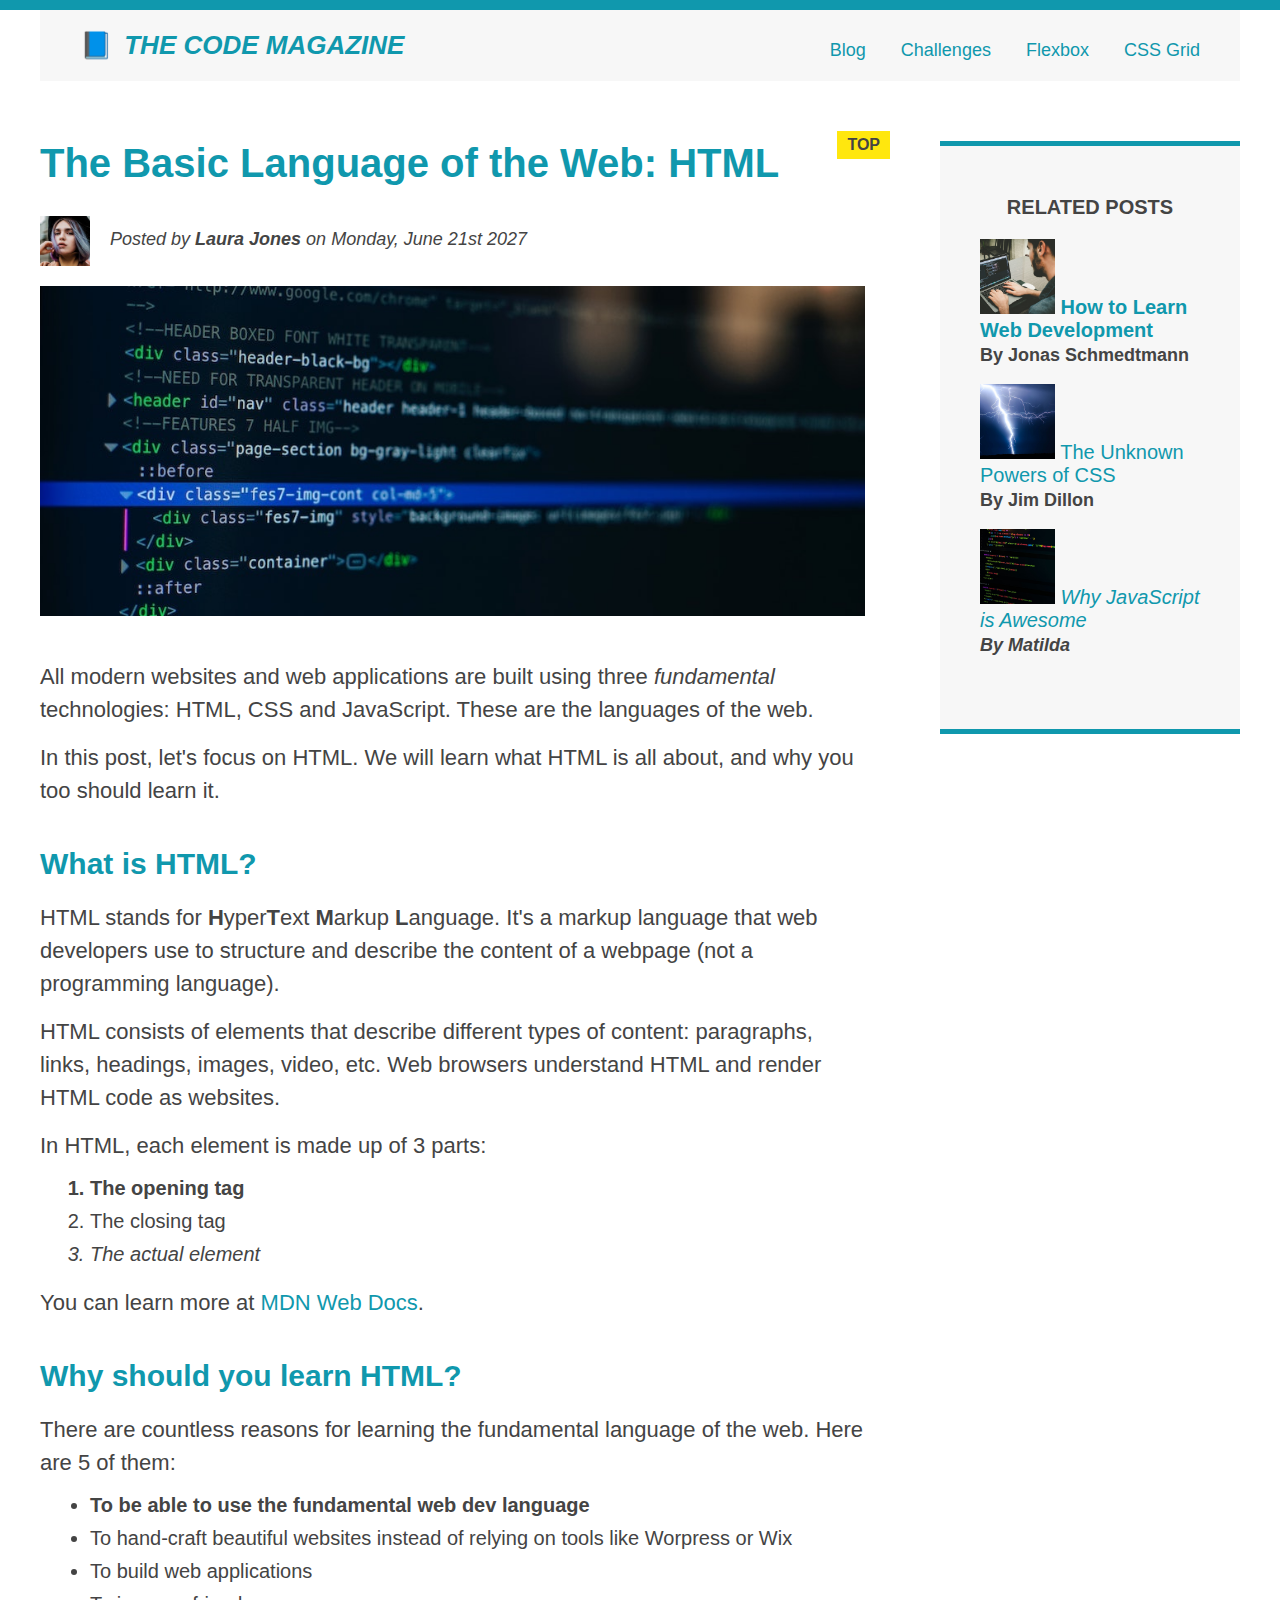
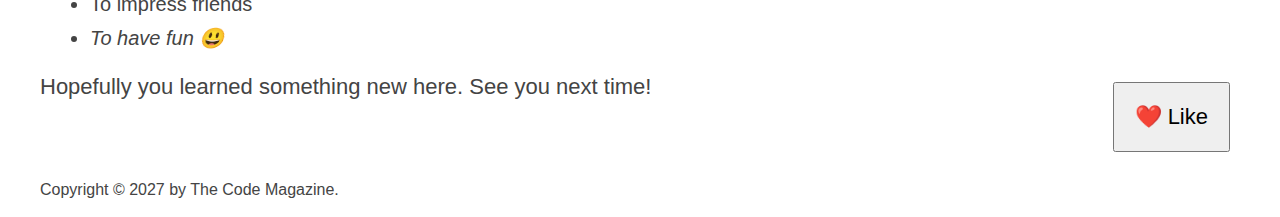
==== 04-CSS-LAYOUT/index.html @ 8828c122 "css layout layout" ====
<!DOCTYPE html>
<html lang="en">
  <head>
    <meta charset="UTF-8" />
    <link href="style.css" rel="stylesheet" />

    <title>The Basic Language of the Web: HTML</title>
  </head>

  <body>
    <!--
    <h1>The Basic Language of the Web: HTML</h1>
    <h2>The Basic Language of the Web: HTML</h2>
    <h3>The Basic Language of the Web: HTML</h3>
    <h4>The Basic Language of the Web: HTML</h4>
    <h5>The Basic Language of the Web: HTML</h5>
    <h6>The Basic Language of the Web: HTML</h6>
    -->

    <div class="container">
      <header class="main-header clearfix">
        <h1>📘 The Code Magazine</h1>

        <nav>
          <!-- <strong>This is the navigation</strong> -->
          <a href="blog.html">Blog</a>
          <a href="#">Challenges</a>
          <a href="#">Flexbox</a>
          <a href="#">CSS Grid</a>
        </nav>
        <!-- <div class="clear"></div> -->
      </header>

      <article>
        <header class="post-header">
          <h2>The Basic Language of the Web: HTML</h2>

          <img
            src="img/laura-jones.jpg"
            alt="Headshot of Laura Jones"
            height="50"
            width="50"
            class="image-author"
          />

          <p id="author" class="author">
            Posted by <strong>Laura Jones</strong> on Monday, June 21st 2027
          </p>

          <img
            src="img/post-img.jpg"
            alt="HTML code on a screen"
            width="500"
            height="200"
            class="post-img"
          />
          <button>❤️ Like</button>
        </header>

        <p>
          All modern websites and web applications are built using three
          <em>fundamental</em>
          technologies: HTML, CSS and JavaScript. These are the languages of the
          web.
        </p>

        <p>
          In this post, let's focus on HTML. We will learn what HTML is all
          about, and why you too should learn it.
        </p>

        <h3>What is HTML?</h3>
        <p>
          HTML stands for <strong>H</strong>yper<strong>T</strong>ext
          <strong>M</strong>arkup <strong>L</strong>anguage. It's a markup
          language that web developers use to structure and describe the content
          of a webpage (not a programming language).
        </p>
        <p>
          HTML consists of elements that describe different types of content:
          paragraphs, links, headings, images, video, etc. Web browsers
          understand HTML and render HTML code as websites.
        </p>
        <p>In HTML, each element is made up of 3 parts:</p>

        <ol>
          <li class="first-li">The opening tag</li>
          <li>The closing tag</li>
          <li>The actual element</li>
        </ol>

        <p>
          You can learn more at
          <a
            href="https://developer.mozilla.org/en-US/docs/Web/HTML"
            target="_blank"
            >MDN Web Docs</a
          >.
        </p>

        <h3>Why should you learn HTML?</h3>

        <p>
          There are countless reasons for learning the fundamental language of
          the web. Here are 5 of them:
        </p>

        <ul>
          <li class="first-li">
            To be able to use the fundamental web dev language
          </li>
          <li>
            To hand-craft beautiful websites instead of relying on tools like
            Worpress or Wix
          </li>
          <li>To build web applications</li>
          <li>To impress friends</li>
          <li>To have fun 😃</li>
        </ul>

        <p>Hopefully you learned something new here. See you next time!</p>
      </article>

      <aside>
        <h4>Related posts</h4>

        <ul class="related">
          <li>
            <img
              src="img/related-1.jpg"
              alt="Person programming"
              width="75"
              height="75"
            />
            <a href="#">How to Learn Web Development</a>
            <p class="related-author">By Jonas Schmedtmann</p>
          </li>
          <li>
            <img
              src="img/related-2.jpg"
              alt="Lightning"
              width="75"
              height="75"
            />
            <a href="#">The Unknown Powers of CSS</a>
            <p class="related-author">By Jim Dillon</p>
          </li>
          <li>
            <img
              src="img/related-3.jpg"
              alt="JavaScript code on a screen"
              width="75"
              height="75"
            />
            <a href="#">Why JavaScript is Awesome</a>
            <p class="related-author">By Matilda</p>
          </li>
        </ul>
      </aside>

      <footer>
        <p id="copyright" class="copyright text">
          Copyright &copy; 2027 by The Code Magazine.
        </p>
      </footer>
    </div>
  </body>
</html>
---- 04-CSS-LAYOUT/style.css ----
* {
  /* border-top: 10px solid #1098ad; */
  margin: 0;
  padding: 0;
  box-sizing: border-box;
}

/* PAGE SECTIONS */
body {
  color: #444;
  font-family: sans-serif;

  border-top: 10px solid #1098ad;
  position: relative;
}

.container {
  width: 1200px;
  /* margin-left: auto;
  margin-right: auto; */
  margin: 0 auto;
}

.main-header {
  background-color: #f7f7f7;

  /* padding: 20px;
  padding-left: 40px;
  padding-right: 40px; */
  padding: 20px 40px;
  margin-bottom: 60px;
  /* height: 80px; */
}

nav {
  font-size: 18px;
  /* text-align: center; */
}

article {
  margin-bottom: 60px;
}

.post-header {
  margin-bottom: 40px;
  /* position: relative; */
}

aside {
  background-color: #f7f7f7;
  border-top: 5px solid #1098ad;
  border-bottom: 5px solid #1098ad;
  /* padding-top: 50px;
  padding-bottom: 50px; */
  padding: 50px 40px;
  width: 500px;
}

/* SMALLER ELEMENTS */
h1,
h2,
h3 {
  color: #1098ad;
}

h1 {
  font-size: 26px;
  text-transform: uppercase;
  font-style: italic;
}

h2 {
  font-size: 40px;
  margin-bottom: 30px;
}

h3 {
  font-size: 30px;
  margin-bottom: 20px;
  margin-top: 40px;
}

h4 {
  font-size: 20px;
  text-transform: uppercase;
  text-align: center;
  margin-bottom: 20px;
}

p {
  font-size: 22px;
  line-height: 1.5;
  margin-bottom: 15px;
}

ul,
ol {
  margin-left: 50px;
  margin-bottom: 20px;
}

li {
  font-size: 20px;
  margin-bottom: 10px;
  /* display: inline; */
}

li:last-child {
  margin-bottom: 0;
}

/* footer p {
  font-size: 16px;
} */

/* article header p {
  font-style: italic;
} */

#author {
  font-style: italic;
  font-size: 18px;
}

#copyright {
  font-size: 16px;
}

.related-author {
  font-size: 18px;
  font-weight: bold;
}

/* ul {
  list-style: none;
} */

.related {
  list-style: none;
  margin-left: 0;
}

body {
  /* background-color: orangered; */
}

/* .first-li {
  font-weight: bold;
} */

li:first-child {
  font-weight: bold;
}

li:last-child {
  font-style: italic;
}

li:nth-child(even) {
  /* color: red; */
}

/* Misconception: this won't work! */
article p:first-child {
  color: red;
}

/* Styling links */
a:link {
  color: #1098ad;
  text-decoration: none;
}

a:visited {
  /* color: #777; */
  color: #1098ad;
}

a:hover {
  color: orangered;
  font-weight: bold;
  text-decoration: underline orangered;
}

a:active {
  background-color: black;
  font-style: italic;
}
/* LVHA */

.post-img {
  width: 100%;
  height: auto;
}

nav a:link {
  /* background-color: orangered;
  margin: 20px;
  padding: 20px;

  display: block; */

  margin-right: 30px;
  margin-top: 10px;
  display: inline-block;
}

nav a:link:last-child {
  margin-right: 0;
}

button {
  font-size: 22px;
  padding: 20px;
  cursor: pointer;

  position: absolute;
  /* top: 50px;
  left: 50px; */
  bottom: 50px;
  right: 50px;
}

h1::first-letter {
  font-style: normal;
  margin-right: 5px;
}

h3 + p::first-line {
  /* color: red; */
}

h2 {
  /* background-color: orange; */
  position: relative;
}

h2::before {
  content: "TOP";
  background-color: #ffe70e;
  color: #444;
  font-size: 16px;
  font-weight: bold;
  display: inline-block;
  padding: 5px 10px;
  position: absolute;
  top: -10px;
  right: -25px;
}

/* Resolving conflicts */
/* #copyright {
  color: red;
}

.copyright {
  color: blue;
}

.text {
  color: yellow;
}

footer p {
  color: green !important;
} */

/* nav a:link,
nav p {
  font-size: 18px;
} */

.image-author {
  float: left;
  margin-bottom: 20px;
}

.author {
  float: left;
  margin-top: 10px;
  margin-left: 20px;
}

h1 {
  float: left;
}

nav {
  float: right;
}

.clear {
  clear: both;
}

.clearfix::after {
  clear: both;
  content: "";
  display: block;
}

article {
  width: 825px;
  float: left;
}
aside {
  width: 300px;
  float: right;
}

footer {
  clear: both;
}
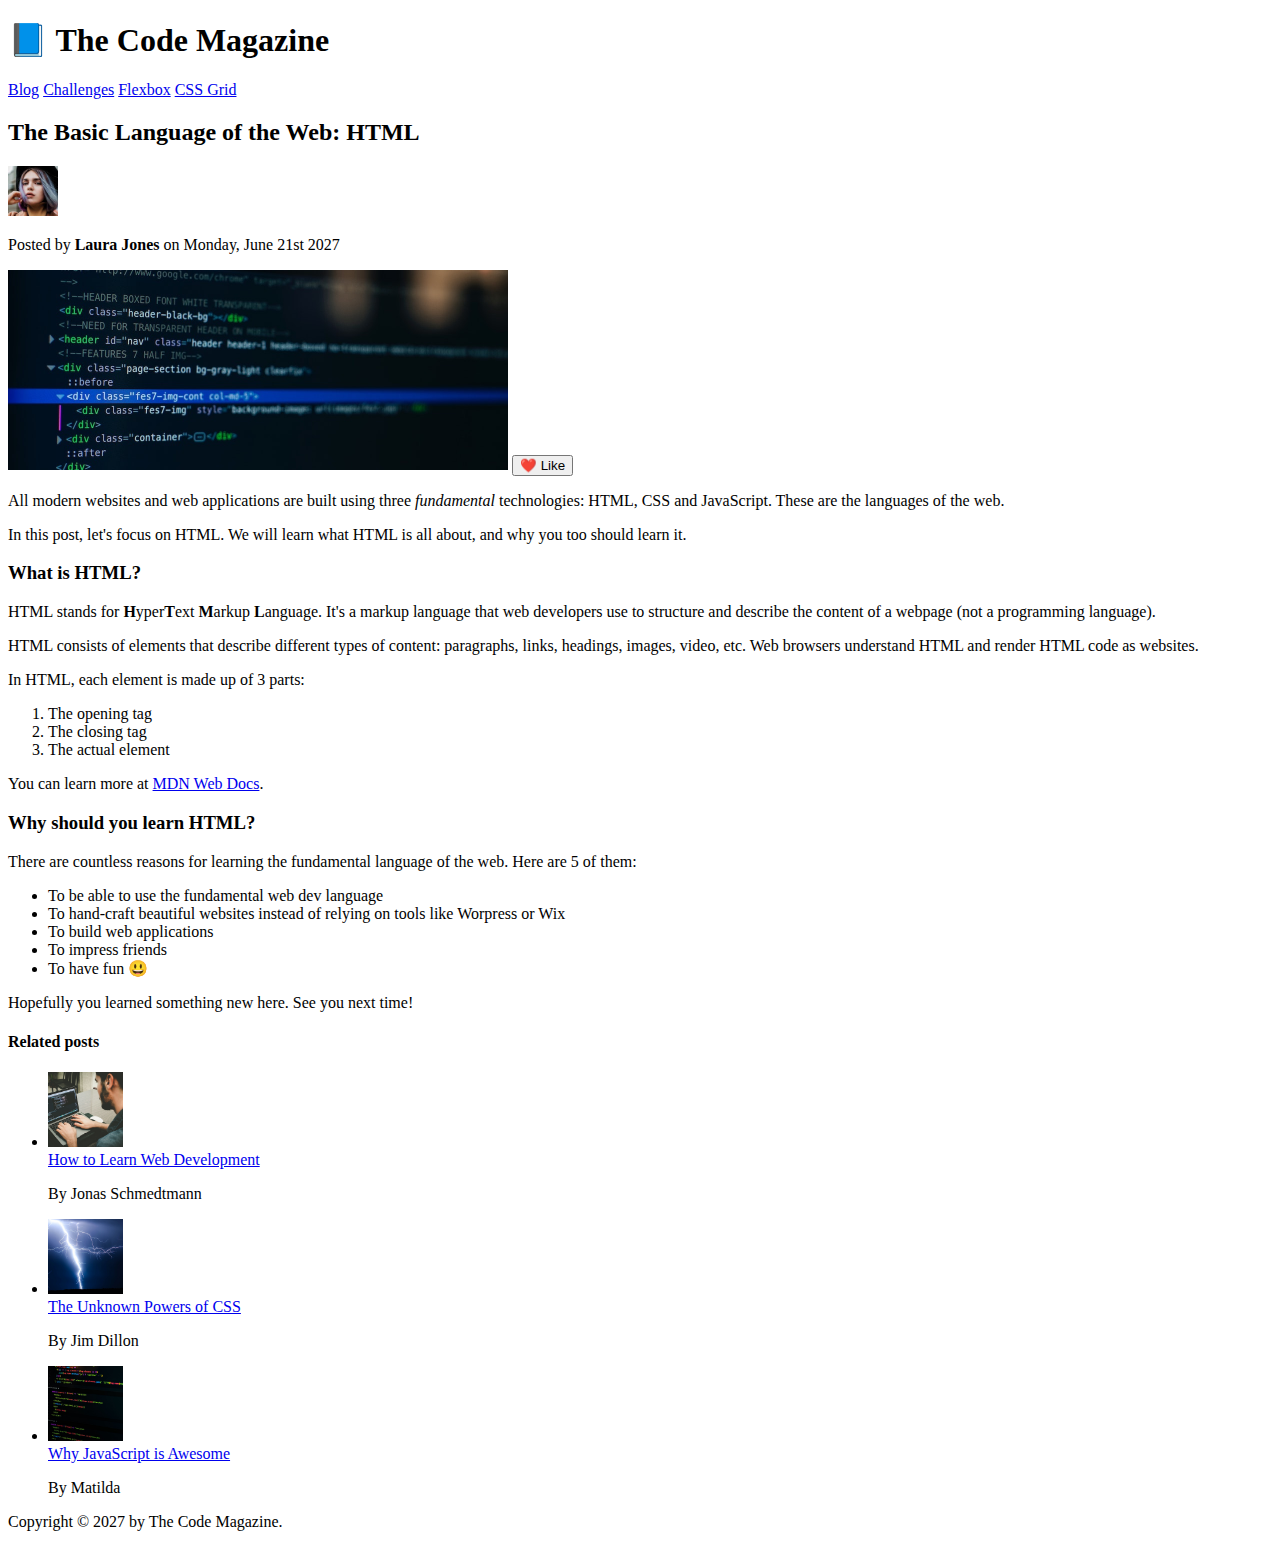
==== commit 38bf26dc: "anding flex layout" ====
--- a/04-CSS-LAYOUT/index.html
+++ b/04-CSS-LAYOUT/index.html
@@ -2,7 +2,7 @@
 <html lang="en">
   <head>
     <meta charset="UTF-8" />
-    <link href="style.css" rel="stylesheet" />
+    <link href="style-flex.css" rel="stylesheet" />
 
     <title>The Basic Language of the Web: HTML</title>
   </head>
@@ -18,7 +18,7 @@
     -->
 
     <div class="container">
-      <header class="main-header clearfix">
+      <header class="main-header">
         <h1>📘 The Code Magazine</h1>
 
         <nav>
@@ -31,132 +31,146 @@
         <!-- <div class="clear"></div> -->
       </header>
 
-      <article>
-        <header class="post-header">
-          <h2>The Basic Language of the Web: HTML</h2>
+      <div class="row">
+        <article>
+          <header class="post-header">
+            <h2>The Basic Language of the Web: HTML</h2>
 
-          <img
-            src="img/laura-jones.jpg"
-            alt="Headshot of Laura Jones"
-            height="50"
-            width="50"
-            class="image-author"
-          />
+            <div class="author-box">
+              <img
+                src="img/laura-jones.jpg"
+                alt="Headshot of Laura Jones"
+                height="50"
+                width="50"
+                class="image-author"
+              />
 
-          <p id="author" class="author">
-            Posted by <strong>Laura Jones</strong> on Monday, June 21st 2027
+              <p id="author" class="author">
+                Posted by <strong>Laura Jones</strong> on Monday, June 21st 2027
+              </p>
+            </div>
+
+            <img
+              src="img/post-img.jpg"
+              alt="HTML code on a screen"
+              width="500"
+              height="200"
+              class="post-img"
+            />
+            <button>❤️ Like</button>
+          </header>
+
+          <p>
+            All modern websites and web applications are built using three
+            <em>fundamental</em>
+            technologies: HTML, CSS and JavaScript. These are the languages of
+            the web.
           </p>
 
-          <img
-            src="img/post-img.jpg"
-            alt="HTML code on a screen"
-            width="500"
-            height="200"
-            class="post-img"
-          />
-          <button>❤️ Like</button>
-        </header>
+          <p>
+            In this post, let's focus on HTML. We will learn what HTML is all
+            about, and why you too should learn it.
+          </p>
 
-        <p>
-          All modern websites and web applications are built using three
-          <em>fundamental</em>
-          technologies: HTML, CSS and JavaScript. These are the languages of the
-          web.
-        </p>
+          <h3>What is HTML?</h3>
+          <p>
+            HTML stands for <strong>H</strong>yper<strong>T</strong>ext
+            <strong>M</strong>arkup <strong>L</strong>anguage. It's a markup
+            language that web developers use to structure and describe the
+            content of a webpage (not a programming language).
+          </p>
+          <p>
+            HTML consists of elements that describe different types of content:
+            paragraphs, links, headings, images, video, etc. Web browsers
+            understand HTML and render HTML code as websites.
+          </p>
+          <p>In HTML, each element is made up of 3 parts:</p>
 
-        <p>
-          In this post, let's focus on HTML. We will learn what HTML is all
-          about, and why you too should learn it.
-        </p>
+          <ol>
+            <li class="first-li">The opening tag</li>
+            <li>The closing tag</li>
+            <li>The actual element</li>
+          </ol>
 
-        <h3>What is HTML?</h3>
-        <p>
-          HTML stands for <strong>H</strong>yper<strong>T</strong>ext
-          <strong>M</strong>arkup <strong>L</strong>anguage. It's a markup
-          language that web developers use to structure and describe the content
-          of a webpage (not a programming language).
-        </p>
-        <p>
-          HTML consists of elements that describe different types of content:
-          paragraphs, links, headings, images, video, etc. Web browsers
-          understand HTML and render HTML code as websites.
-        </p>
-        <p>In HTML, each element is made up of 3 parts:</p>
+          <p>
+            You can learn more at
+            <a
+              href="https://developer.mozilla.org/en-US/docs/Web/HTML"
+              target="_blank"
+              >MDN Web Docs</a
+            >.
+          </p>
 
-        <ol>
-          <li class="first-li">The opening tag</li>
-          <li>The closing tag</li>
-          <li>The actual element</li>
-        </ol>
+          <h3>Why should you learn HTML?</h3>
 
-        <p>
-          You can learn more at
-          <a
-            href="https://developer.mozilla.org/en-US/docs/Web/HTML"
-            target="_blank"
-            >MDN Web Docs</a
-          >.
-        </p>
+          <p>
+            There are countless reasons for learning the fundamental language of
+            the web. Here are 5 of them:
+          </p>
 
-        <h3>Why should you learn HTML?</h3>
+          <ul>
+            <li class="first-li">
+              To be able to use the fundamental web dev language
+            </li>
+            <li>
+              To hand-craft beautiful websites instead of relying on tools like
+              Worpress or Wix
+            </li>
+            <li>To build web applications</li>
+            <li>To impress friends</li>
+            <li>To have fun 😃</li>
+          </ul>
 
-        <p>
-          There are countless reasons for learning the fundamental language of
-          the web. Here are 5 of them:
-        </p>
+          <p>Hopefully you learned something new here. See you next time!</p>
+        </article>
 
-        <ul>
-          <li class="first-li">
-            To be able to use the fundamental web dev language
-          </li>
-          <li>
-            To hand-craft beautiful websites instead of relying on tools like
-            Worpress or Wix
-          </li>
-          <li>To build web applications</li>
-          <li>To impress friends</li>
-          <li>To have fun 😃</li>
-        </ul>
+        <aside>
+          <h4>Related posts</h4>
 
-        <p>Hopefully you learned something new here. See you next time!</p>
-      </article>
+          <ul class="related">
+            <li class="related-post">
+              <img
+                src="img/related-1.jpg"
+                alt="Person programming"
+                width="75"
+                height="75"
+              />
+              <div>
+                <a href="#" class="related-link"
+                  >How to Learn Web Development</a
+                >
+                <p class="related-author">By Jonas Schmedtmann</p>
+              </div>
+            </li>
+            <li class="related-post">
+              <img
+                src="img/related-2.jpg"
+                alt="Lightning"
+                width="75"
+                height="75"
+              />
 
-      <aside>
-        <h4>Related posts</h4>
+              <div>
+                <a href="#" class="related-link">The Unknown Powers of CSS</a>
+                <p class="related-author">By Jim Dillon</p>
+              </div>
+            </li>
+            <li class="related-post">
+              <img
+                src="img/related-3.jpg"
+                alt="JavaScript code on a screen"
+                width="75"
+                height="75"
+              />
 
-        <ul class="related">
-          <li>
-            <img
-              src="img/related-1.jpg"
-              alt="Person programming"
-              width="75"
-              height="75"
-            />
-            <a href="#">How to Learn Web Development</a>
-            <p class="related-author">By Jonas Schmedtmann</p>
-          </li>
-          <li>
-            <img
-              src="img/related-2.jpg"
-              alt="Lightning"
-              width="75"
-              height="75"
-            />
-            <a href="#">The Unknown Powers of CSS</a>
-            <p class="related-author">By Jim Dillon</p>
-          </li>
-          <li>
-            <img
-              src="img/related-3.jpg"
-              alt="JavaScript code on a screen"
-              width="75"
-              height="75"
-            />
-            <a href="#">Why JavaScript is Awesome</a>
-            <p class="related-author">By Matilda</p>
-          </li>
-        </ul>
-      </aside>
+              <div>
+                <a href="#" class="related-link">Why JavaScript is Awesome</a>
+                <p class="related-author">By Matilda</p>
+              </div>
+            </li>
+          </ul>
+        </aside>
+      </div>
 
       <footer>
         <p id="copyright" class="copyright text">
